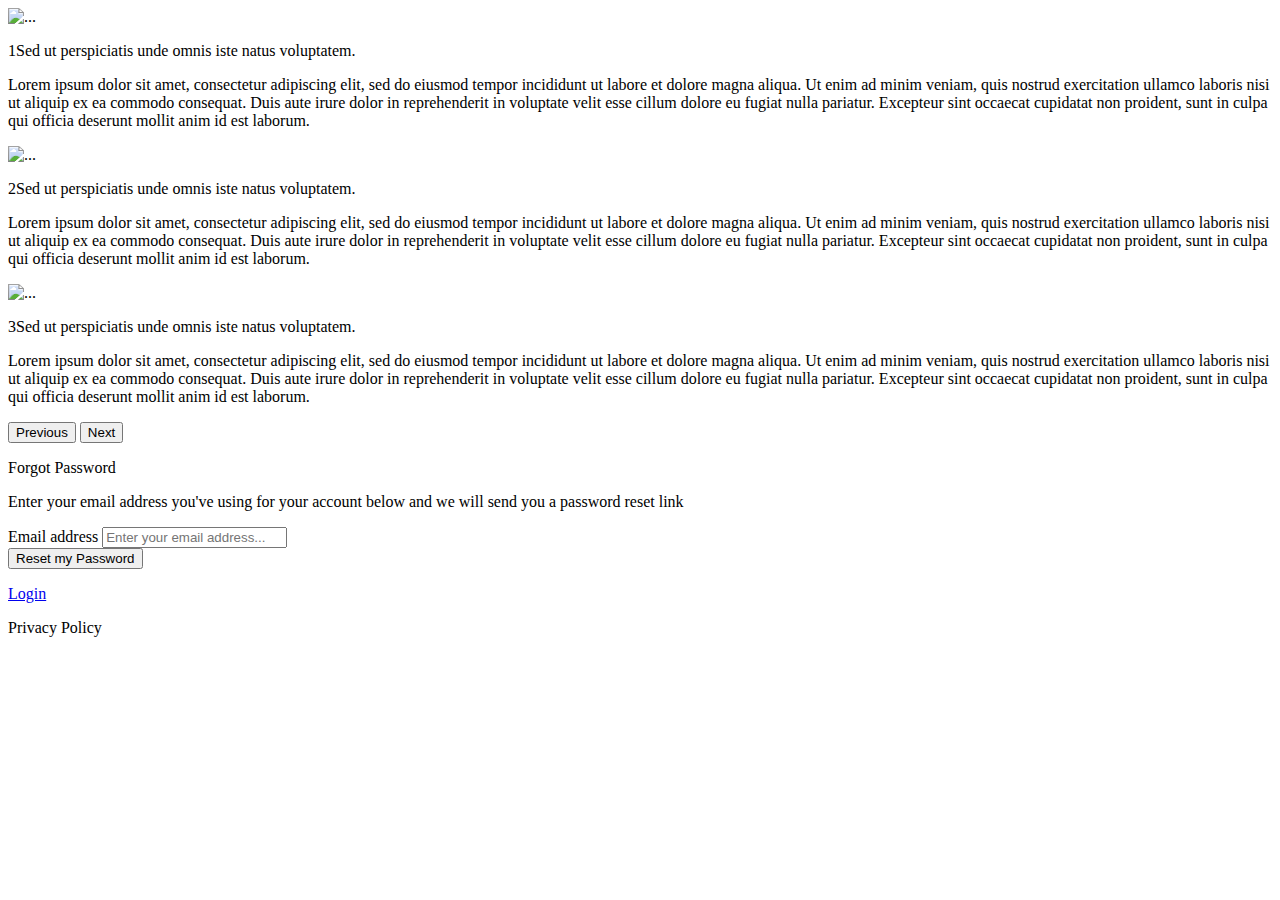
==== html/forgot.html @ b77ff243 "make login and forgot password page" ====
<!DOCTYPE html>
<html lang="en">

<head>
    <meta charset="UTF-8">
    <meta http-equiv="X-UA-Compatible" content="IE=edge">
    <meta name="viewport" content="width=device-width, initial-scale=1.0">
    <title>forgot password</title>
    <link rel="stylesheet" href="css/bootstrap.min.css">
    <link rel="stylesheet" href="css/style.css">
    <link rel="stylesheet" href="css/forgot.css">
</head>

<body>
    <div class="container-fluid">
        <div class="image">
            <div id="carouselExampleCaptions" class="carousel slide carousel-fade " data-bs-ride="false">
                <div class="carousel-inner">
                    <div class="carousel-item active">
                        <img src="./images/Grow-Trees-On-the-path-to-environment-sustainability-login.png"
                            class="d-block w-100" alt="...">
                        <div class="carousel-caption d-none d-md-block">
                            <p class="ih1">1Sed ut perspiciatis unde omnis iste natus voluptatem.</p>
                            <p class="ih2">Lorem ipsum dolor sit amet, consectetur adipiscing elit, sed do eiusmod
                                tempor incididunt ut labore et dolore magna aliqua. Ut enim ad minim veniam, quis
                                nostrud exercitation ullamco laboris nisi ut aliquip ex ea commodo consequat. Duis aute
                                irure dolor in reprehenderit in voluptate velit esse cillum dolore eu fugiat nulla
                                pariatur. Excepteur sint occaecat cupidatat non proident, sunt in culpa qui officia
                                deserunt mollit anim id est laborum.</p>
                        </div>
                    </div>
                    <div class="carousel-item">
                        <img src="./images/Grow-Trees-On-the-path-to-environment-sustainability-login.png"
                            class="d-block w-100" alt="...">
                        <div class="carousel-caption d-none d-md-block">
                            <p class="ih1">2Sed ut perspiciatis unde omnis iste natus voluptatem.</p>
                            <p class="ih2">Lorem ipsum dolor sit amet, consectetur adipiscing elit, sed do eiusmod
                                tempor incididunt ut labore et dolore magna aliqua. Ut enim ad minim veniam, quis
                                nostrud exercitation ullamco laboris nisi ut aliquip ex ea commodo consequat. Duis aute
                                irure dolor in reprehenderit in voluptate velit esse cillum dolore eu fugiat nulla
                                pariatur. Excepteur sint occaecat cupidatat non proident, sunt in culpa qui officia
                                deserunt mollit anim id est laborum.</p>
                        </div>
                    </div>
                    <div class="carousel-item">
                        <img src="./images/Grow-Trees-On-the-path-to-environment-sustainability-login.png"
                            class="d-block w-100" alt="...">
                        <div class="carousel-caption d-none d-md-block">
                            <p class="ih1">3Sed ut perspiciatis unde omnis iste natus voluptatem.</p>
                            <p class="ih2">Lorem ipsum dolor sit amet, consectetur adipiscing elit, sed do eiusmod
                                tempor incididunt ut labore et dolore magna aliqua. Ut enim ad minim veniam, quis
                                nostrud exercitation ullamco laboris nisi ut aliquip ex ea commodo consequat. Duis aute
                                irure dolor in reprehenderit in voluptate velit esse cillum dolore eu fugiat nulla
                                pariatur. Excepteur sint occaecat cupidatat non proident, sunt in culpa qui officia
                                deserunt mollit anim id est laborum.</p>
                        </div>
                    </div>
                </div>
                <button class="carousel-control-prev" type="button" data-bs-target="#carouselExampleCaptions"
                    data-bs-slide="prev">
                    <span class="visually-hidden">Previous</span>
                </button>
                <button class="carousel-control-next" type="button" data-bs-target="#carouselExampleCaptions"
                    data-bs-slide="next">
                    <span class="visually-hidden">Next</span>
                </button>
            </div>
        </div>
        <div class="forgot">
            <p class="f1">Forgot Password</p>
            <p class="f2">Enter your email address you've using for your account below and we will send you a password
                reset link</p>
                <form>
                    <div class="form-group">
                        <label for="exampleInputEmail2">Email address</label>
                        <input type="email" class="form-control" id="exampleInputEmail2" aria-describedby="emailHelp"
                            placeholder="Enter your email address...">
                    </div>
                    
                    <button type="submit" class="btn ">Reset my Password</button>
                </form>
                <p class="l2"><a class="a2" href="#">Login</a></p>
                    <p class="l3">Privacy Policy</p>

        </div>
    </div>


    <script src="js/bootstrap.bundle.js"></script>

</body>

</html>
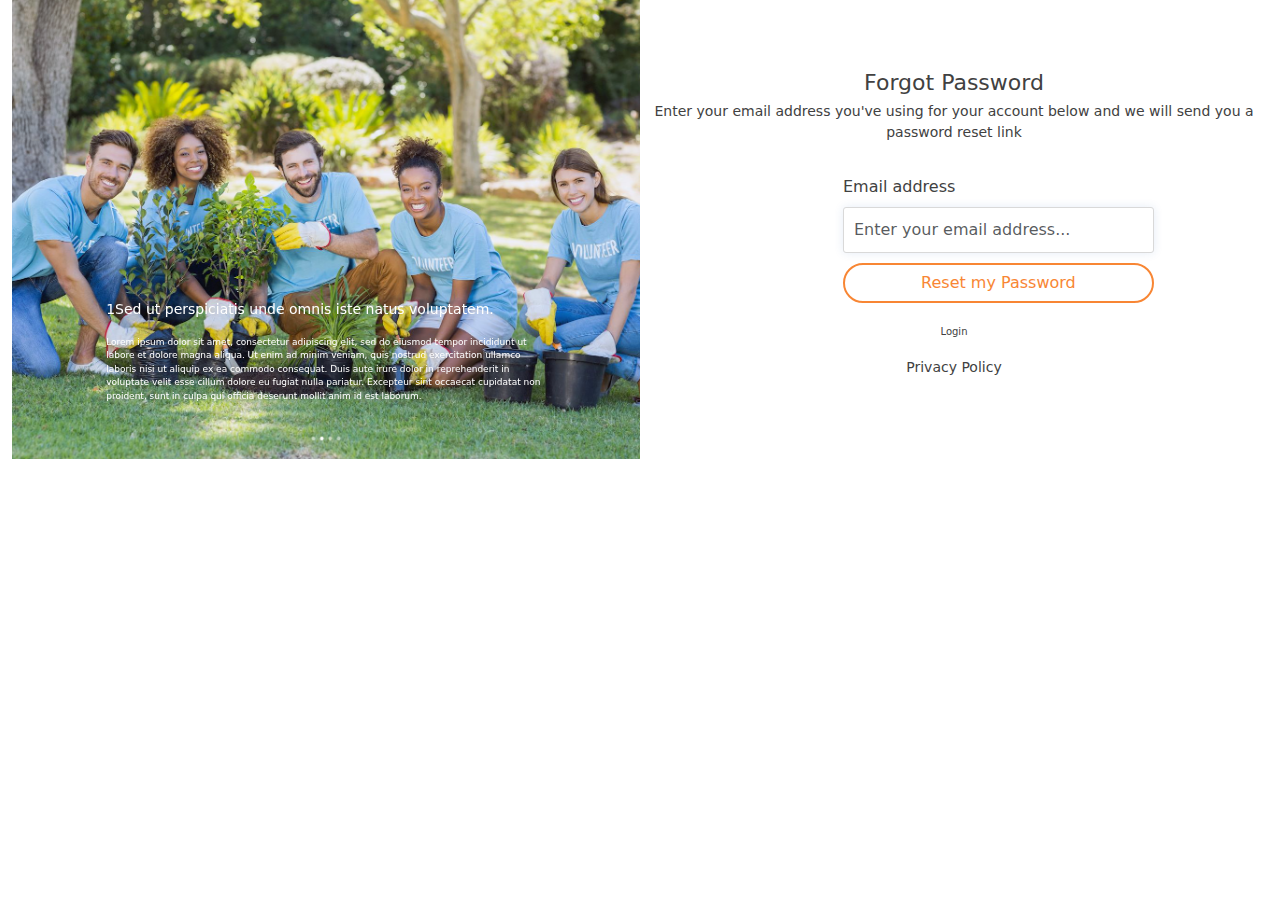
==== commit 74376245: "made html folder" ====
--- a/html/forgot.html
+++ b/html/forgot.html
@@ -14,7 +14,7 @@
 <body>
     <div class="container-fluid">
         <div class="image">
-            <div id="carouselExampleCaptions" class="carousel slide carousel-fade " data-bs-ride="false">
+            <div id="carouselExampleCaptions" class="carousel slide carousel-fade " data-bs-ride="carousel">
                 <div class="carousel-inner">
                     <div class="carousel-item active">
                         <img src="./images/Grow-Trees-On-the-path-to-environment-sustainability-login.png"
--- a/html/css/style.css
+++ b/html/css/style.css
@@ -0,0 +1,315 @@
+@import url('https://fonts.googleapis.com/css2?family=Roboto:wght@300&display=swap');
+
+
+@media screen and (min-width:360px) and (max-width:1000px) {
+    .container-fluid {
+        display: flex;
+        flex-direction: column;
+    }
+
+    .image {
+        height: 50%;
+        width: 100%;
+    }
+
+    img {
+        height: 100%;
+        width: 100%;
+    }
+
+    .ih1 {
+        text-align: left;
+        font-size: 20px;
+        /* line-height: 100%; */
+    }
+
+    .ih2 {
+        text-align: left;
+        font-size: 12px;
+    }
+
+    .login {
+        height: 50%;
+        width: 100%;
+        display: flex;
+        flex-direction: column;
+        justify-content: center;
+        align-items: center;
+        margin-top: 5%;
+    }
+
+    .form-group {
+        width: 120%;
+        margin-bottom: 10px;
+    }
+    label {
+        text-align: left;
+        letter-spacing: 0px;
+        color: #414141;
+        opacity: 1;
+        font-size: 16px;
+        margin-bottom: 8px;
+    }
+
+    #exampleInputEmail1 {
+        box-shadow: 0px 0px 10px #2B64B11F;
+        border: 1px solid #2B64B1;
+        border-radius: 3px;
+        opacity: 1;
+        padding: 5px;
+    }
+
+    #exampleInputPassword1 {
+        box-shadow: 0.97px 0.26px 3px #0000000D;
+        border: 1px solid #D9D9D9;
+        border-radius: 3px;
+        opacity: 1;
+        padding: 5px;
+    }
+
+    .btn {
+        width: 100%;
+        /* height: 48px; */
+        border: 2px solid #F88634;
+        border-radius: 24px;
+        opacity: 1;
+        color: #F88634;
+        margin-bottom: 17px;
+    }
+
+    #a1 {
+        text-decoration: none;
+        color: #414141;
+        font-size: 14px;
+    }
+
+    .l1 {
+        box-shadow: 0.97px 0.26px 3px #0000000D;
+        margin-bottom: 15px;
+    }
+
+    .l2 {
+        color: #414141;
+        font-size: 14px;
+        /* margin-bottom: 127px; */
+    }
+
+    .a2 {
+        text-decoration: none;
+        font-size: 14px;
+    }
+
+    .l3 {
+        color: #414141;
+        font-size: 14px;
+
+    }
+}
+
+@media screen and (min-width:1001px) and (max-width:1440px) {
+    .container-fluid {
+        display: flex;
+    }
+
+    .image {
+        height: auto;
+        width: 50%;
+    }
+
+    img {
+        height: 100%;
+        width: 100%;
+    }
+
+    .ih1 {
+        text-align: left;
+        font-size: 14px;
+    }
+
+    .ih2 {
+        text-align: left;
+        font-size: 9px;
+    }
+
+    .login {
+        height: auto;
+        width: 50%;
+        display: flex;
+        flex-direction: column;
+        justify-content: center;
+        align-items: center;
+    }
+
+    .form-group {
+        width: 140%;
+        margin-bottom: 10px;
+    }
+
+    label {
+        text-align: left;
+        letter-spacing: 0px;
+        color: #414141;
+        opacity: 1;
+        font-size: 16px;
+        margin-bottom: 8px;
+    }
+
+    #exampleInputEmail1 {
+        box-shadow: 0px 0px 10px #2B64B11F;
+        border: 1px solid #2B64B1;
+        border-radius: 3px;
+        opacity: 1;
+        padding: 10px;
+    }
+
+    #exampleInputPassword1 {
+        box-shadow: 0.97px 0.26px 3px #0000000D;
+        border: 1px solid #D9D9D9;
+        border-radius: 3px;
+        opacity: 1;
+        padding: 10px;
+    }
+
+    .btn {
+        width: 140%;
+        border: 2px solid #F88634;
+        border-radius: 24px;
+        opacity: 1;
+        color: #F88634;
+        margin-bottom: 17px;
+    }
+
+    #a1 {
+        text-decoration: none;
+        color: #414141;
+        font-size: 14px;
+    }
+
+    .l1 {
+        box-shadow: 0.97px 0.26px 3px #0000000D;
+        margin-bottom: 15px;
+    }
+
+    .l2 {
+        color: #414141;
+        font-size: 14px;
+    }
+
+    .a2 {
+        text-decoration: none;
+        font-size: 14px;
+    }
+
+    .l3 {
+        color: #414141;
+        font-size: 14px;
+
+    }
+}
+
+@media screen and (min-width:1441px) {
+    .container-fluid {
+        display: flex;
+    }
+
+    .image {
+        height: 983px;
+        width: 1344px;
+    }
+
+    img {
+        height: 983px;
+        width: 100%;
+    }
+
+    .ih1 {
+        text-align: left;
+        font-size: 43px;
+        line-height: 100%;
+    }
+
+    .ih2 {
+        text-align: left;
+        font-size: 16px;
+    }
+
+    .login {
+        height: 983px;
+        width: 576px;
+        display: flex;
+        flex-direction: column;
+        justify-content: center;
+        align-items: center;
+    }
+
+    .form-group {
+        width: 97%;
+        margin-bottom: 23px;
+    }
+    label {
+        text-align: left;
+        letter-spacing: 0px;
+        color: #414141;
+        opacity: 1;
+        font-size: 16px;
+        margin-bottom: 8px;
+    }
+
+    #exampleInputEmail1 {
+        background: #FFFFFF 0% 0% no-repeat padding-box;
+        box-shadow: 0px 0px 10px #2B64B11F;
+        border: 1px solid #2B64B1;
+        border-radius: 3px;
+        opacity: 1;
+        padding: 14px;
+    }
+
+    #exampleInputPassword1 {
+        background: #FFFFFF 0% 0% no-repeat padding-box;
+        box-shadow: 0.97px 0.26px 3px #0000000D;
+        border: 1px solid #D9D9D9;
+        border-radius: 3px;
+        opacity: 1;
+        padding: 14px;
+    }
+
+    .btn {
+        width: 401px;
+        height: 48px;
+        background: #F8863400 0% 0% no-repeat padding-box;
+        border: 2px solid #F88634;
+        border-radius: 24px;
+        opacity: 1;
+        color: #F88634;
+        margin-bottom: 17px;
+    }
+
+    #a1 {
+        text-decoration: none;
+        color: #414141;
+        font-size: 14px;
+    }
+
+    .l1 {
+        box-shadow: 0.97px 0.26px 3px #0000000D;
+        margin-bottom: 15px;
+    }
+
+    .l2 {
+        color: #414141;
+        font-size: 14px;
+        margin-bottom: 227px;
+    }
+
+    .a2 {
+        text-decoration: none;
+        font-size: 14px;
+    }
+
+    .l3 {
+        color: #414141;
+        font-size: 14px;
+
+    }
+
+}--- a/html/css/forgot.css
+++ b/html/css/forgot.css
@@ -0,0 +1,133 @@
+@media screen and (min-width:360px) and (max-width:1000px){
+    .forgot {
+        width: 100%;
+        height: auto;
+        display: flex;
+        flex-direction: column;
+        align-items: center;
+        justify-content: center;
+        margin-top: 15px;
+    }
+
+    .f1 {
+        text-align: left;
+        letter-spacing: 0px;
+        color: #414141;
+        opacity: 1;
+        font-size: 22px;
+        margin-bottom: 2px;
+    }
+
+    .f2 {
+        text-align: center;
+        letter-spacing: 0px;
+        color: #414141;
+        opacity: 1;
+        font-size: 14px;
+        margin-bottom: 15px;
+    }
+    label{
+        margin-bottom: 8px;
+        font-size: 16px;
+    }
+    #exampleInputEmail2 {
+        background: #FFFFFF 0% 0% no-repeat padding-box;
+        box-shadow: 0px 0px 10px #2B64B11F;
+        border: 1px solid #D9D9D9;
+        border-radius: 3px;
+        opacity: 1;
+        padding: 5px;
+    }
+    .a2{
+        color: #414141;
+        font-size: 14px;
+    }
+}
+@media screen and (min-width:1001px) and (max-width:1440px) {
+    .forgot {
+        width: 50%;
+        height: auto;
+        display: flex;
+        flex-direction: column;
+        align-items: center;
+        justify-content: center;
+    }
+
+    .f1 {
+        text-align: left;
+        letter-spacing: 0px;
+        color: #414141;
+        opacity: 1;
+        font-size: 22px;
+        margin-bottom: 2px;
+    }
+
+    .f2 {
+        text-align: center;
+        letter-spacing: 0px;
+        color: #414141;
+        opacity: 1;
+        font-size: 14px;
+        margin-bottom: 32px;
+    }
+    label{
+        margin-bottom: 8px;
+        font-size: 16px;
+    }
+    #exampleInputEmail2 {
+        background: #FFFFFF 0% 0% no-repeat padding-box;
+        box-shadow: 0px 0px 10px #2B64B11F;
+        border: 1px solid #D9D9D9;
+        border-radius: 3px;
+        opacity: 1;
+        padding: 10px;
+    }
+    .a2{
+        color: #414141;
+        font-size: 10px;
+    }
+}
+@media screen and (min-width:1441px) {
+    .forgot {
+        width: 576px;
+        height: 983px;
+        display: flex;
+        flex-direction: column;
+        align-items: center;
+        justify-content: center;
+    }
+
+    .f1 {
+        text-align: left;
+        letter-spacing: 0px;
+        color: #414141;
+        opacity: 1;
+        font-size: 22px;
+        margin-bottom: 2px;
+    }
+
+    .f2 {
+        text-align: center;
+        letter-spacing: 0px;
+        color: #414141;
+        opacity: 1;
+        font-size: 14px;
+        margin-bottom: 32px;
+    }
+    label{
+        margin-bottom: 8px;
+        font-size: 16px;
+    }
+    #exampleInputEmail2 {
+        background: #FFFFFF 0% 0% no-repeat padding-box;
+        box-shadow: 0px 0px 10px #2B64B11F;
+        border: 1px solid #D9D9D9;
+        border-radius: 3px;
+        opacity: 1;
+        padding: 14px;
+    }
+    .a2{
+        color: #414141;
+        font-size: 14px;
+    }
+}